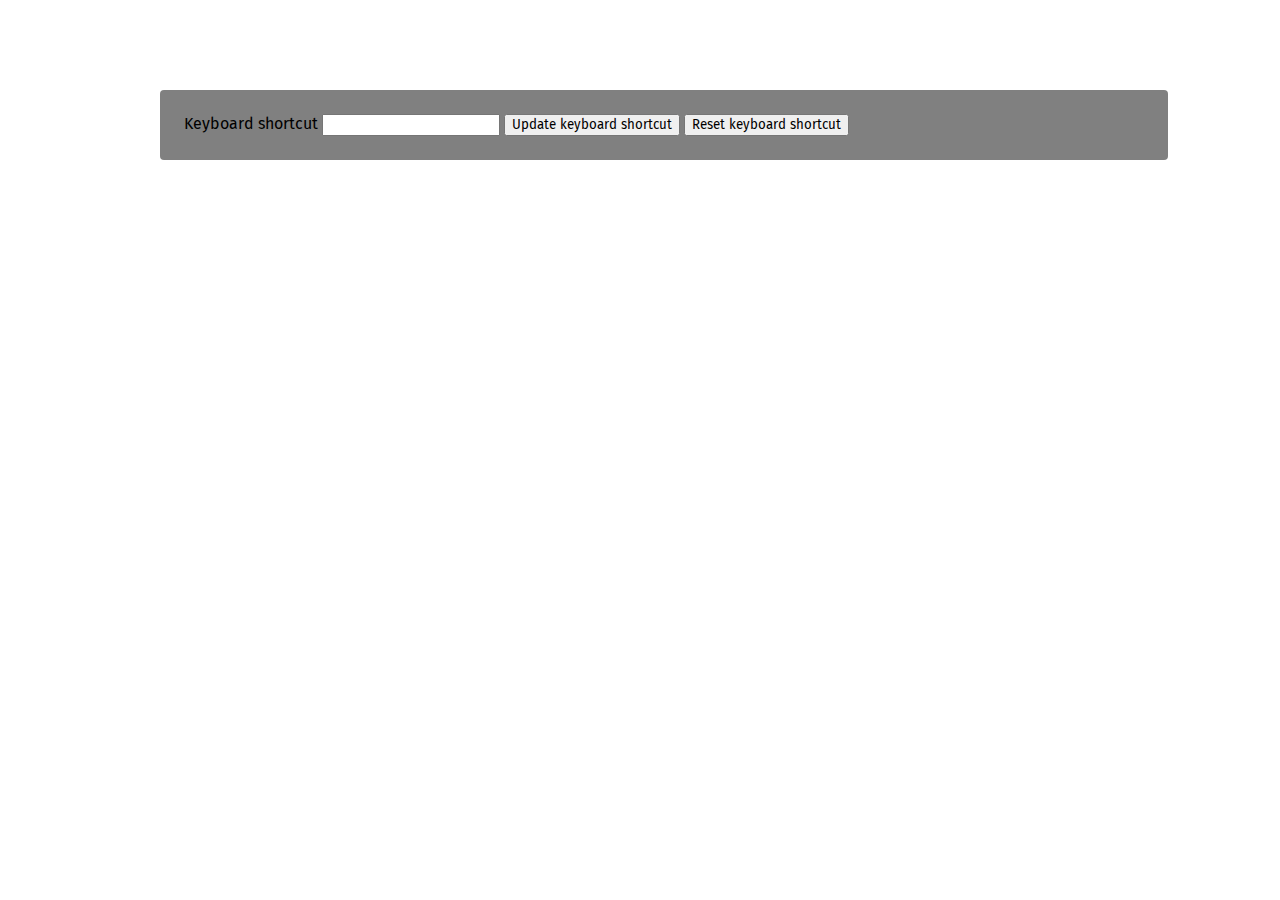
==== options/options.html @ 1d234eb5 "commands and options page" ====
<!DOCTYPE html>
<html>
  <head>
    <meta charset="utf-8" />
    <title>Options</title>
    <link rel="stylesheet" href="options.css" />
    <link
      rel="stylesheet"
      href="https://fonts.googleapis.com/css2?family=Fira+Sans:ital,wght@0,400;0,500;1,400;1,500&display=swap"
    />
  </head>
  <body>
    <div class="container">
      <form>
        <label>Keyboard shortcut</label>
        <input id="shortcut" type="text" />
        <button id="update">Update keyboard shortcut</button>
        <button id="reset">Reset keyboard shortcut</button>
      </form>
    </div>
    <script src="options.js"></script>
  </body>
</html>
---- options/options.css ----
* {
  font-family: 'Fira Sans', sans-serif;
}

.container {
  position: absolute;
  top: 10%;
  left: 50%;
  margin-left: -480px;
  width: 960px;
  padding: 24px;
  border-radius: 4px;
  background-color: gray;
}
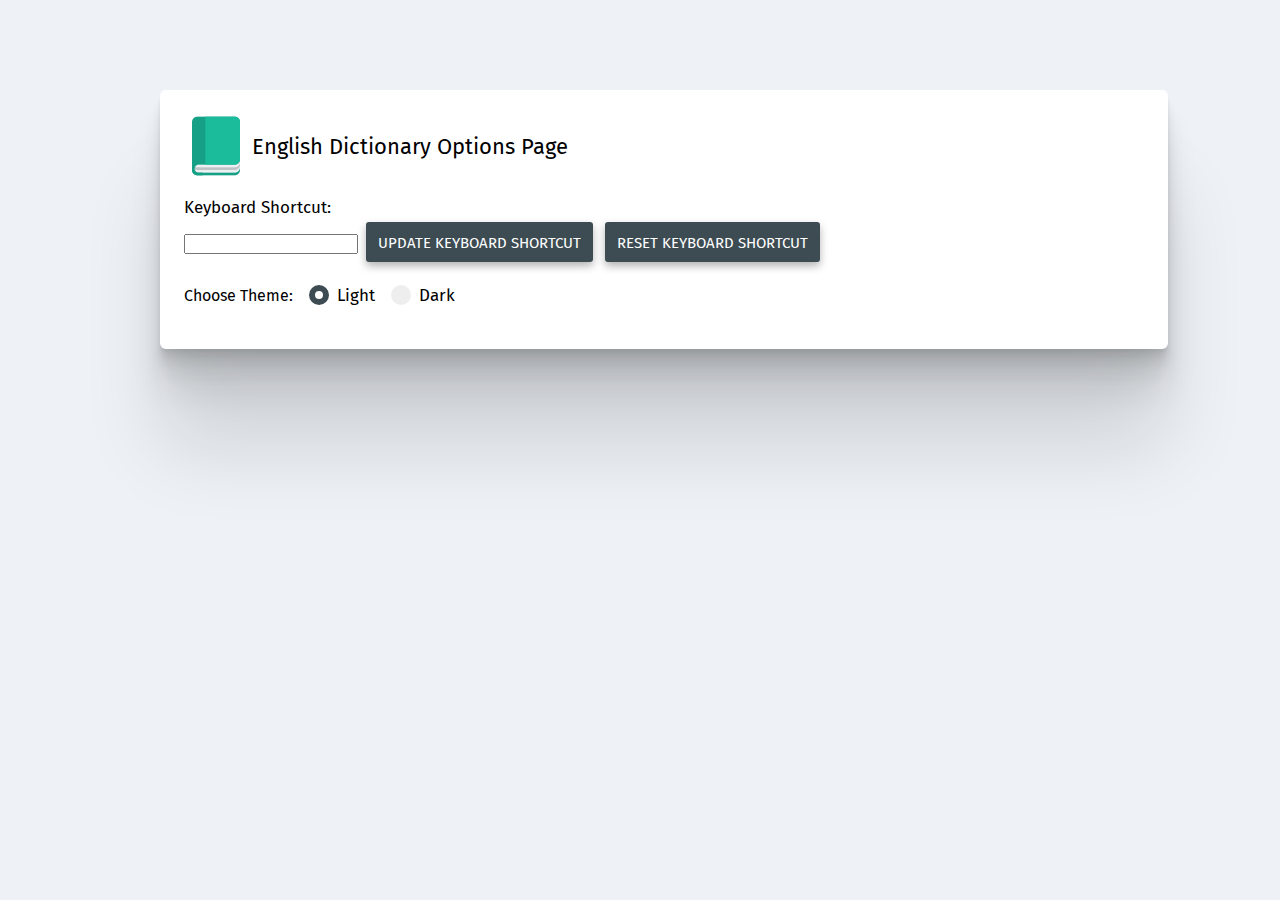
==== commit dae29d15: "access options page from popup" ====
--- a/options/options.html
+++ b/options/options.html
@@ -11,12 +11,39 @@
   </head>
   <body>
     <div class="container">
+      <div>
+        <img
+          class="header-img"
+          src="../assets/icon_book_64.png"
+          alt="english dictionary extension"
+        />
+        <div class="header-text">
+          English Dictionary Options Page
+        </div>
+      </div>
+      <br />
       <form>
-        <label>Keyboard shortcut</label>
+        <label style="font-size: 17px;">Keyboard Shortcut:</label>
+        <br />
         <input id="shortcut" type="text" />
-        <button id="update">Update keyboard shortcut</button>
-        <button id="reset">Reset keyboard shortcut</button>
+        <button id="update" class="btn">Update Keyboard Shortcut</button>
+        <button id="reset" class="btn">Reset Keyboard Shortcut</button>
       </form>
+      <br />
+      <div class="switch-container">
+        Choose Theme:
+        <label class="radio-container"
+          >Light
+          <input type="radio" name="theme" value="light" checked="checked" />
+          <span class="checkmark"></span>
+        </label>
+        <label class="radio-container"
+          >Dark
+          <input type="radio" name="theme" value="dark" />
+          <span class="checkmark"></span>
+        </label>
+      </div>
+      <br />
     </div>
     <script src="options.js"></script>
   </body>
--- a/options/options.css
+++ b/options/options.css
@@ -1,5 +1,11 @@
 * {
   font-family: 'Fira Sans', sans-serif;
+  margin: 0px;
+  padding: 0px;
+}
+
+body {
+  background: #eef2f7;
 }
 
 .container {
@@ -9,6 +15,111 @@
   margin-left: -480px;
   width: 960px;
   padding: 24px;
-  border-radius: 4px;
-  background-color: gray;
-}+  border-radius: 6px;
+  background: white;
+  box-shadow:
+  0 2.8px 2.2px rgba(0, 0, 0, 0.034),
+  0 6.7px 5.3px rgba(0, 0, 0, 0.048),
+  0 12.5px 10px rgba(0, 0, 0, 0.06),
+  0 22.3px 17.9px rgba(0, 0, 0, 0.072),
+  0 41.8px 33.4px rgba(0, 0, 0, 0.086),
+  0 100px 80px rgba(0, 0, 0, 0.12);
+}
+
+.header-img {
+  display: inline-block;
+  vertical-align: middle;
+}
+
+.header-text {
+  display: inline-block;
+  vertical-align: middle;
+  font-size: 22px;
+}
+
+.btn {
+  height: 40px;
+  padding: 12px;
+  margin: 4px;
+  overflow: hidden;
+  cursor: pointer;
+  text-transform: uppercase;
+  border: 0px;
+  border-radius: 3px;
+  background: #3D4C53;
+  color: white;
+  box-shadow: 0px 4px 8px rgba(0,0,0,.3);
+  transition: .3s;
+  font-size: 15px;
+}
+
+.btn:hover {
+  background: #3D4C99;
+  box-shadow: 0px 4px 8px rgba(0,0,0,.5);
+  transition: .3s;
+}
+
+/* Radio Buttons */
+/* The container */
+.radio-container {
+  display: inline-block;
+  position: relative;
+  padding-left: 40px;
+  cursor: pointer;
+  font-size: 17px;
+  -webkit-user-select: none;
+  -moz-user-select: none;
+  -ms-user-select: none;
+  user-select: none;
+}
+
+/* Hide the browser's default radio button */
+.radio-container input {
+  position: absolute;
+  opacity: 0;
+  cursor: pointer;
+}
+
+/* Create a custom radio button */
+.checkmark {
+  margin-left: 12px;
+  position: absolute;
+  top: 0;
+  left: 0;
+  height: 20px;
+  width: 20px;
+  background-color: #eee;
+  border-radius: 50%;
+}
+
+/* On mouse-over, add a grey background color */
+.radio-container:hover input ~ .checkmark {
+  background-color: #3D4C99;
+}
+
+/* When the radio button is checked, add a blue background */
+.radio-container input:checked ~ .checkmark {
+  background-color: #3D4C53;
+}
+
+/* Create the indicator (the dot/circle - hidden when not checked) */
+.checkmark:after {
+  content: "";
+  position: absolute;
+  display: none;
+}
+
+/* Show the indicator (dot/circle) when checked */
+.radio-container input:checked ~ .checkmark:after {
+  display: block;
+}
+
+/* Style the indicator (dot/circle) */
+.radio-container .checkmark:after {
+  top: 6px;
+  left: 6px;
+  width: 8px;
+  height: 8px;
+  border-radius: 50%;
+  background: white;
+}
